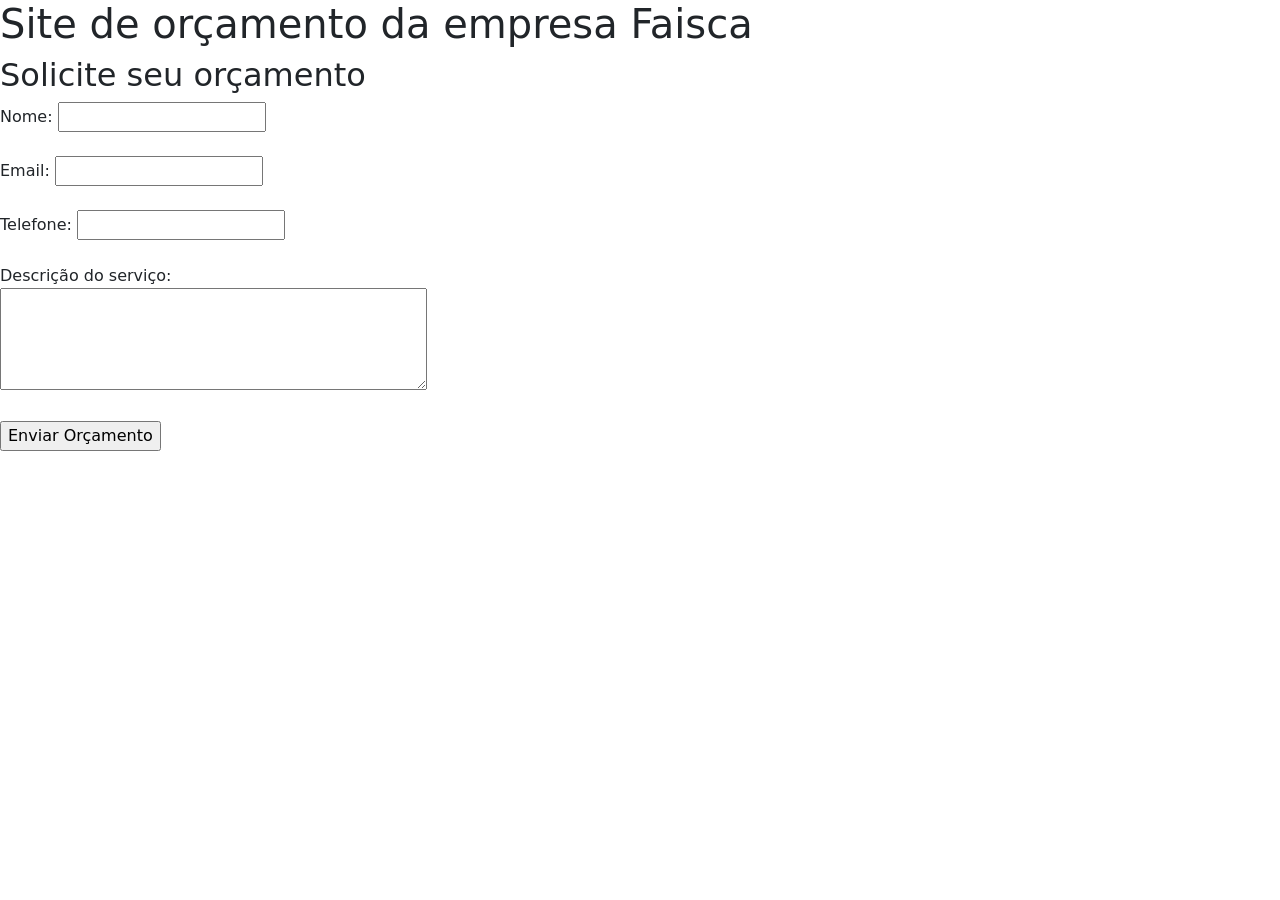
==== Html/index.html @ f2f2af8b "criação da pasta html" ====
<!DOCTYPE html>
<html lang="en">

<head>
    <meta charset="UTF-8">
    <meta name="viewport" content="width=device-width, initial-scale=1.0">
    <link href="https://cdn.jsdelivr.net/npm/bootstrap@5.3.8/dist/css/bootstrap.min.css" rel="stylesheet">
    <script src="https://cdn.jsdelivr.net/npm/bootstrap@5.3.8/dist/js/bootstrap.bundle.min.js"></script>
    <title>Faisca Orcamentos</title>
</head>
<body>
    <header>
        <h1> Site de orçamento da empresa Faisca </h1>
    </header> 
    <main>
        <section>
            <h2> Solicite seu orçamento </h2>
            <form action="processar_orcamento.php" method="POST">
                <label for="nome">Nome:</label>
                <input type="text" id="nome" name="nome" required><br><br>

                <label for="email">Email:</label>
                <input type="email" id="email" name="email" required><br><br>

                <label for="telefone">Telefone:</label>
                <input type="tel" id="telefone" name="telefone"><br><br>

                <label for="descricao">Descrição do serviço:</label><br>
                <textarea id="descricao" name="descricao" rows="4" cols="50" required></textarea><br><br>

                <input type="submit" value="Enviar Orçamento">
            </form>
    </main>
</body>

</html>
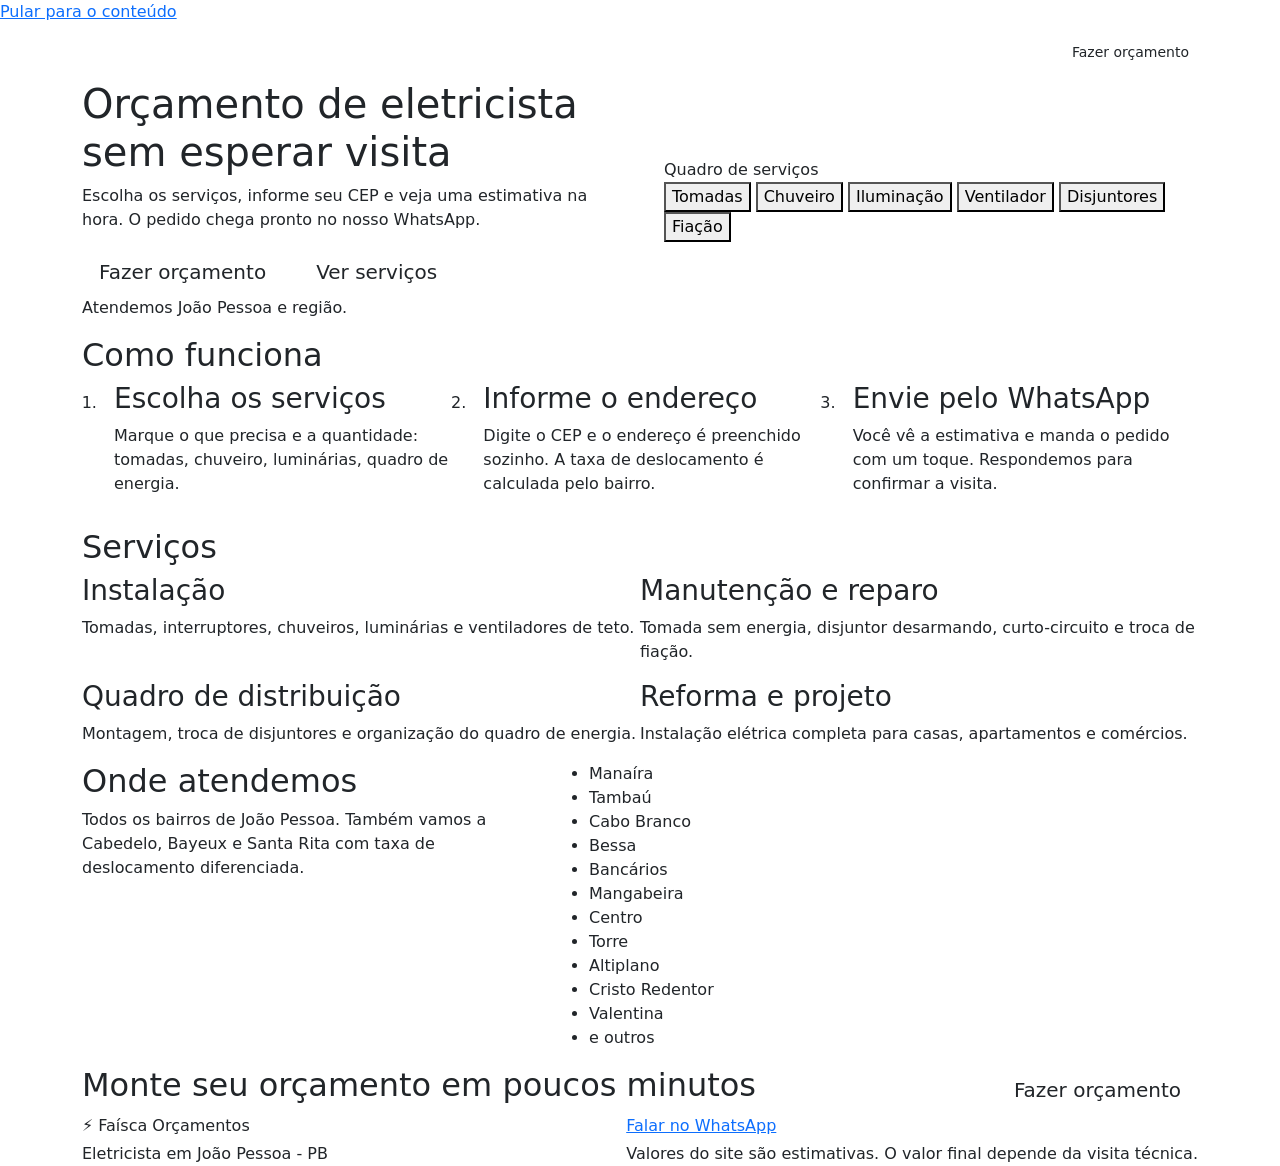
==== commit 7e3e01c1: "Merge branch 'main' of https://github.com/eumarllonln/faisca-orcamentos" ====
--- a/Html/index.html
+++ b/Html/index.html
@@ -1,36 +1,194 @@
 <!DOCTYPE html>
-<html lang="en">
-
+<html lang="pt-BR">
 <head>
     <meta charset="UTF-8">
     <meta name="viewport" content="width=device-width, initial-scale=1.0">
+    <meta name="description" content="Eletricista em João Pessoa. Monte seu orçamento online em poucos minutos e envie pelo WhatsApp.">
+    <title>Faísca Orçamentos | Eletricista em João Pessoa</title>
+
+    <link rel="preconnect" href="https://fonts.googleapis.com">
+    <link rel="preconnect" href="https://fonts.gstatic.com" crossorigin>
+    <link href="https://fonts.googleapis.com/css2?family=Archivo:wdth,wght@62..125,400..800&display=swap" rel="stylesheet">
     <link href="https://cdn.jsdelivr.net/npm/bootstrap@5.3.8/dist/css/bootstrap.min.css" rel="stylesheet">
-    <script src="https://cdn.jsdelivr.net/npm/bootstrap@5.3.8/dist/js/bootstrap.bundle.min.js"></script>
-    <title>Faisca Orcamentos</title>
+    <link rel="stylesheet" href="assets/css/style.css">
 </head>
 <body>
-    <header>
-        <h1> Site de orçamento da empresa Faisca </h1>
-    </header> 
-    <main>
-        <section>
-            <h2> Solicite seu orçamento </h2>
-            <form action="processar_orcamento.php" method="POST">
-                <label for="nome">Nome:</label>
-                <input type="text" id="nome" name="nome" required><br><br>
+    <a class="pular-conteudo" href="#conteudo">Pular para o conteúdo</a>
 
-                <label for="email">Email:</label>
-                <input type="email" id="email" name="email" required><br><br>
+    <!-- Navegação -->
+    <header class="topo">
+        <nav class="navbar navbar-expand-md navbar-dark">
+            <div class="container">
+                <a class="navbar-brand marca" href="index.html">
+                    <span class="marca-raio" aria-hidden="true">⚡</span> Faísca
+                </a>
+                <button class="navbar-toggler" type="button" data-bs-toggle="collapse" data-bs-target="#menu"
+                        aria-controls="menu" aria-expanded="false" aria-label="Abrir menu">
+                    <span class="navbar-toggler-icon"></span>
+                </button>
+                <div class="collapse navbar-collapse" id="menu">
+                    <ul class="navbar-nav ms-auto align-items-md-center gap-md-3">
+                        <li class="nav-item"><a class="nav-link" href="#como-funciona">Como funciona</a></li>
+                        <li class="nav-item"><a class="nav-link" href="#servicos">Serviços</a></li>
+                        <li class="nav-item"><a class="nav-link" href="#atendimento">Atendimento</a></li>
+                        <li class="nav-item"><a class="btn btn-faisca btn-sm" href="orcamento.html">Fazer orçamento</a></li>
+                    </ul>
+                </div>
+            </div>
+        </nav>
+    </header>
 
-                <label for="telefone">Telefone:</label>
-                <input type="tel" id="telefone" name="telefone"><br><br>
+    <main id="conteudo">
+        <!-- Hero: o quadro de disjuntores é o destaque da página -->
+        <section class="hero">
+            <div class="container">
+                <div class="row align-items-center g-5">
+                    <div class="col-lg-6">
+                        <h1 class="hero-titulo">Orçamento de eletricista sem esperar visita</h1>
+                        <p class="hero-texto">
+                            Escolha os serviços, informe seu CEP e veja uma estimativa na hora.
+                            O pedido chega pronto no nosso WhatsApp.
+                        </p>
+                        <div class="d-flex flex-wrap gap-3">
+                            <a class="btn btn-faisca btn-lg" href="orcamento.html">Fazer orçamento</a>
+                            <a class="btn btn-contorno btn-lg" href="#servicos">Ver serviços</a>
+                        </div>
+                        <p class="hero-nota">Atendemos João Pessoa e região.</p>
+                    </div>
 
-                <label for="descricao">Descrição do serviço:</label><br>
-                <textarea id="descricao" name="descricao" rows="4" cols="50" required></textarea><br><br>
+                    <div class="col-lg-6">
+                        <figure class="quadro" aria-label="Quadro de serviços. Clique em um disjuntor para ligar ou desligar.">
+                            <figcaption class="quadro-titulo">Quadro de serviços</figcaption>
+                            <div class="quadro-grade">
+                                <button class="disjuntor ligado" type="button" aria-pressed="true">
+                                    <span class="alavanca" aria-hidden="true"></span>
+                                    <span class="rotulo">Tomadas</span>
+                                </button>
+                                <button class="disjuntor ligado" type="button" aria-pressed="true">
+                                    <span class="alavanca" aria-hidden="true"></span>
+                                    <span class="rotulo">Chuveiro</span>
+                                </button>
+                                <button class="disjuntor ligado" type="button" aria-pressed="true">
+                                    <span class="alavanca" aria-hidden="true"></span>
+                                    <span class="rotulo">Iluminação</span>
+                                </button>
+                                <button class="disjuntor" type="button" aria-pressed="false">
+                                    <span class="alavanca" aria-hidden="true"></span>
+                                    <span class="rotulo">Ventilador</span>
+                                </button>
+                                <button class="disjuntor ligado" type="button" aria-pressed="true">
+                                    <span class="alavanca" aria-hidden="true"></span>
+                                    <span class="rotulo">Disjuntores</span>
+                                </button>
+                                <button class="disjuntor ligado" type="button" aria-pressed="true">
+                                    <span class="alavanca" aria-hidden="true"></span>
+                                    <span class="rotulo">Fiação</span>
+                                </button>
+                            </div>
+                        </figure>
+                    </div>
+                </div>
+            </div>
+        </section>
 
-                <input type="submit" value="Enviar Orçamento">
-            </form>
+        <!-- Como funciona: é uma sequência real, por isso os números -->
+        <section class="secao" id="como-funciona">
+            <div class="container">
+                <h2 class="secao-titulo">Como funciona</h2>
+                <ol class="passos row g-4">
+                    <li class="col-md-4">
+                        <h3>Escolha os serviços</h3>
+                        <p>Marque o que precisa e a quantidade: tomadas, chuveiro, luminárias, quadro de energia.</p>
+                    </li>
+                    <li class="col-md-4">
+                        <h3>Informe o endereço</h3>
+                        <p>Digite o CEP e o endereço é preenchido sozinho. A taxa de deslocamento é calculada pelo bairro.</p>
+                    </li>
+                    <li class="col-md-4">
+                        <h3>Envie pelo WhatsApp</h3>
+                        <p>Você vê a estimativa e manda o pedido com um toque. Respondemos para confirmar a visita.</p>
+                    </li>
+                </ol>
+            </div>
+        </section>
+
+        <!-- Serviços -->
+        <section class="secao secao-clara" id="servicos">
+            <div class="container">
+                <h2 class="secao-titulo">Serviços</h2>
+                <div class="row g-0 lista-servicos">
+                    <div class="col-md-6 servico">
+                        <h3>Instalação</h3>
+                        <p>Tomadas, interruptores, chuveiros, luminárias e ventiladores de teto.</p>
+                    </div>
+                    <div class="col-md-6 servico">
+                        <h3>Manutenção e reparo</h3>
+                        <p>Tomada sem energia, disjuntor desarmando, curto-circuito e troca de fiação.</p>
+                    </div>
+                    <div class="col-md-6 servico">
+                        <h3>Quadro de distribuição</h3>
+                        <p>Montagem, troca de disjuntores e organização do quadro de energia.</p>
+                    </div>
+                    <div class="col-md-6 servico">
+                        <h3>Reforma e projeto</h3>
+                        <p>Instalação elétrica completa para casas, apartamentos e comércios.</p>
+                    </div>
+                </div>
+            </div>
+        </section>
+
+        <!-- Área de atendimento -->
+        <section class="secao" id="atendimento">
+            <div class="container">
+                <div class="row g-4 align-items-start">
+                    <div class="col-lg-5">
+                        <h2 class="secao-titulo">Onde atendemos</h2>
+                        <p>Todos os bairros de João Pessoa. Também vamos a Cabedelo, Bayeux e Santa Rita com taxa de deslocamento diferenciada.</p>
+                    </div>
+                    <div class="col-lg-7">
+                        <ul class="bairros">
+                            <li>Manaíra</li>
+                            <li>Tambaú</li>
+                            <li>Cabo Branco</li>
+                            <li>Bessa</li>
+                            <li>Bancários</li>
+                            <li>Mangabeira</li>
+                            <li>Centro</li>
+                            <li>Torre</li>
+                            <li>Altiplano</li>
+                            <li>Cristo Redentor</li>
+                            <li>Valentina</li>
+                            <li>e outros</li>
+                        </ul>
+                    </div>
+                </div>
+            </div>
+        </section>
+
+        <!-- Chamada final -->
+        <section class="chamada">
+            <div class="container d-md-flex align-items-center justify-content-between gap-4">
+                <h2 class="chamada-titulo">Monte seu orçamento em poucos minutos</h2>
+                <a class="btn btn-grafite btn-lg" href="orcamento.html">Fazer orçamento</a>
+            </div>
+        </section>
     </main>
+
+    <footer class="rodape">
+        <div class="container d-md-flex justify-content-between gap-4">
+            <div>
+                <p class="marca mb-1"><span class="marca-raio" aria-hidden="true">⚡</span> Faísca Orçamentos</p>
+                <p class="mb-0">Eletricista em João Pessoa - PB</p>
+            </div>
+            <div class="mt-3 mt-md-0">
+                <a class="link-rodape" href="https://wa.me/5583900000000?text=Ol%C3%A1!%20Vim%20pelo%20site%20da%20Fa%C3%ADsca."
+                   target="_blank" rel="noopener">Falar no WhatsApp</a>
+                <p class="mb-0 mt-1 rodape-aviso">Valores do site são estimativas. O valor final depende da visita técnica.</p>
+            </div>
+        </div>
+    </footer>
+
+    <script src="https://cdn.jsdelivr.net/npm/bootstrap@5.3.8/dist/js/bootstrap.bundle.min.js"></script>
+    <script src="assets/js/main.js"></script>
 </body>
-
-</html>+</html>
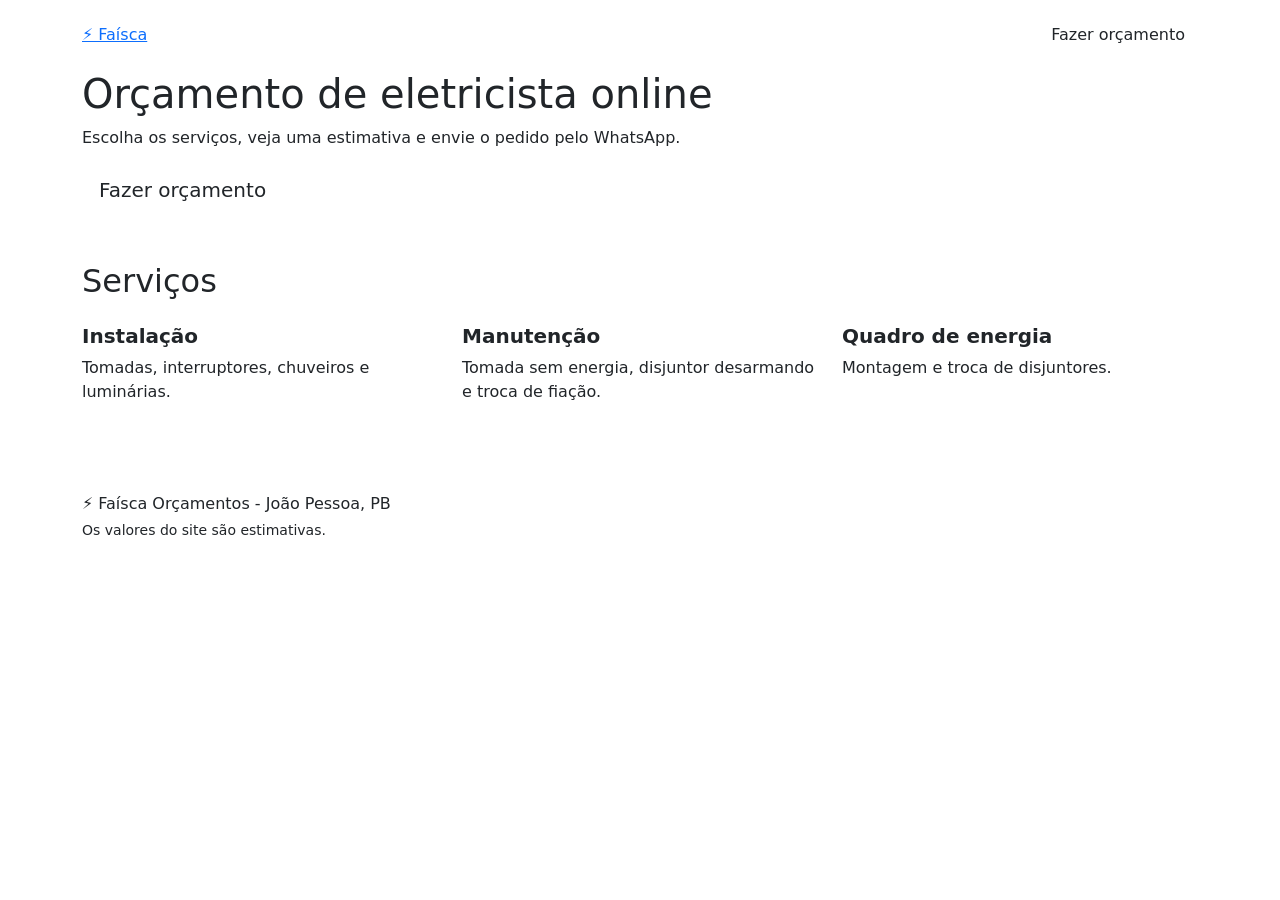
==== commit ee9ae57d: "Merge branch 'main' of https://github.com/eumarllonln/faisca-orcamentos" ====
--- a/Html/index.html
+++ b/Html/index.html
@@ -3,188 +3,55 @@
 <head>
     <meta charset="UTF-8">
     <meta name="viewport" content="width=device-width, initial-scale=1.0">
-    <meta name="description" content="Eletricista em João Pessoa. Monte seu orçamento online em poucos minutos e envie pelo WhatsApp.">
-    <title>Faísca Orçamentos | Eletricista em João Pessoa</title>
-
-    <link rel="preconnect" href="https://fonts.googleapis.com">
-    <link rel="preconnect" href="https://fonts.gstatic.com" crossorigin>
-    <link href="https://fonts.googleapis.com/css2?family=Archivo:wdth,wght@62..125,400..800&display=swap" rel="stylesheet">
+    <title>Faísca Orçamentos</title>
     <link href="https://cdn.jsdelivr.net/npm/bootstrap@5.3.8/dist/css/bootstrap.min.css" rel="stylesheet">
     <link rel="stylesheet" href="assets/css/style.css">
 </head>
 <body>
-    <a class="pular-conteudo" href="#conteudo">Pular para o conteúdo</a>
 
-    <!-- Navegação -->
+    <!-- Menu -->
     <header class="topo">
-        <nav class="navbar navbar-expand-md navbar-dark">
-            <div class="container">
-                <a class="navbar-brand marca" href="index.html">
-                    <span class="marca-raio" aria-hidden="true">⚡</span> Faísca
-                </a>
-                <button class="navbar-toggler" type="button" data-bs-toggle="collapse" data-bs-target="#menu"
-                        aria-controls="menu" aria-expanded="false" aria-label="Abrir menu">
-                    <span class="navbar-toggler-icon"></span>
-                </button>
-                <div class="collapse navbar-collapse" id="menu">
-                    <ul class="navbar-nav ms-auto align-items-md-center gap-md-3">
-                        <li class="nav-item"><a class="nav-link" href="#como-funciona">Como funciona</a></li>
-                        <li class="nav-item"><a class="nav-link" href="#servicos">Serviços</a></li>
-                        <li class="nav-item"><a class="nav-link" href="#atendimento">Atendimento</a></li>
-                        <li class="nav-item"><a class="btn btn-faisca btn-sm" href="orcamento.html">Fazer orçamento</a></li>
-                    </ul>
-                </div>
-            </div>
+        <nav class="container d-flex justify-content-between align-items-center py-3">
+            <a class="marca" href="index.html">⚡ Faísca</a>
+            <a class="btn btn-faisca" href="orcamento.html">Fazer orçamento</a>
         </nav>
     </header>
 
-    <main id="conteudo">
-        <!-- Hero: o quadro de disjuntores é o destaque da página -->
+    <main>
+        <!-- Chamada principal -->
         <section class="hero">
             <div class="container">
-                <div class="row align-items-center g-5">
-                    <div class="col-lg-6">
-                        <h1 class="hero-titulo">Orçamento de eletricista sem esperar visita</h1>
-                        <p class="hero-texto">
-                            Escolha os serviços, informe seu CEP e veja uma estimativa na hora.
-                            O pedido chega pronto no nosso WhatsApp.
-                        </p>
-                        <div class="d-flex flex-wrap gap-3">
-                            <a class="btn btn-faisca btn-lg" href="orcamento.html">Fazer orçamento</a>
-                            <a class="btn btn-contorno btn-lg" href="#servicos">Ver serviços</a>
-                        </div>
-                        <p class="hero-nota">Atendemos João Pessoa e região.</p>
-                    </div>
-
-                    <div class="col-lg-6">
-                        <figure class="quadro" aria-label="Quadro de serviços. Clique em um disjuntor para ligar ou desligar.">
-                            <figcaption class="quadro-titulo">Quadro de serviços</figcaption>
-                            <div class="quadro-grade">
-                                <button class="disjuntor ligado" type="button" aria-pressed="true">
-                                    <span class="alavanca" aria-hidden="true"></span>
-                                    <span class="rotulo">Tomadas</span>
-                                </button>
-                                <button class="disjuntor ligado" type="button" aria-pressed="true">
-                                    <span class="alavanca" aria-hidden="true"></span>
-                                    <span class="rotulo">Chuveiro</span>
-                                </button>
-                                <button class="disjuntor ligado" type="button" aria-pressed="true">
-                                    <span class="alavanca" aria-hidden="true"></span>
-                                    <span class="rotulo">Iluminação</span>
-                                </button>
-                                <button class="disjuntor" type="button" aria-pressed="false">
-                                    <span class="alavanca" aria-hidden="true"></span>
-                                    <span class="rotulo">Ventilador</span>
-                                </button>
-                                <button class="disjuntor ligado" type="button" aria-pressed="true">
-                                    <span class="alavanca" aria-hidden="true"></span>
-                                    <span class="rotulo">Disjuntores</span>
-                                </button>
-                                <button class="disjuntor ligado" type="button" aria-pressed="true">
-                                    <span class="alavanca" aria-hidden="true"></span>
-                                    <span class="rotulo">Fiação</span>
-                                </button>
-                            </div>
-                        </figure>
-                    </div>
-                </div>
-            </div>
-        </section>
-
-        <!-- Como funciona: é uma sequência real, por isso os números -->
-        <section class="secao" id="como-funciona">
-            <div class="container">
-                <h2 class="secao-titulo">Como funciona</h2>
-                <ol class="passos row g-4">
-                    <li class="col-md-4">
-                        <h3>Escolha os serviços</h3>
-                        <p>Marque o que precisa e a quantidade: tomadas, chuveiro, luminárias, quadro de energia.</p>
-                    </li>
-                    <li class="col-md-4">
-                        <h3>Informe o endereço</h3>
-                        <p>Digite o CEP e o endereço é preenchido sozinho. A taxa de deslocamento é calculada pelo bairro.</p>
-                    </li>
-                    <li class="col-md-4">
-                        <h3>Envie pelo WhatsApp</h3>
-                        <p>Você vê a estimativa e manda o pedido com um toque. Respondemos para confirmar a visita.</p>
-                    </li>
-                </ol>
+                <h1>Orçamento de eletricista online</h1>
+                <p>Escolha os serviços, veja uma estimativa e envie o pedido pelo WhatsApp.</p>
+                <a class="btn btn-faisca btn-lg" href="orcamento.html">Fazer orçamento</a>
             </div>
         </section>
 
         <!-- Serviços -->
-        <section class="secao secao-clara" id="servicos">
-            <div class="container">
-                <h2 class="secao-titulo">Serviços</h2>
-                <div class="row g-0 lista-servicos">
-                    <div class="col-md-6 servico">
-                        <h3>Instalação</h3>
-                        <p>Tomadas, interruptores, chuveiros, luminárias e ventiladores de teto.</p>
-                    </div>
-                    <div class="col-md-6 servico">
-                        <h3>Manutenção e reparo</h3>
-                        <p>Tomada sem energia, disjuntor desarmando, curto-circuito e troca de fiação.</p>
-                    </div>
-                    <div class="col-md-6 servico">
-                        <h3>Quadro de distribuição</h3>
-                        <p>Montagem, troca de disjuntores e organização do quadro de energia.</p>
-                    </div>
-                    <div class="col-md-6 servico">
-                        <h3>Reforma e projeto</h3>
-                        <p>Instalação elétrica completa para casas, apartamentos e comércios.</p>
-                    </div>
+        <section class="container py-5">
+            <h2 class="mb-4">Serviços</h2>
+            <div class="row g-4">
+                <div class="col-md-4">
+                    <h3 class="h5 fw-bold">Instalação</h3>
+                    <p>Tomadas, interruptores, chuveiros e luminárias.</p>
                 </div>
-            </div>
-        </section>
-
-        <!-- Área de atendimento -->
-        <section class="secao" id="atendimento">
-            <div class="container">
-                <div class="row g-4 align-items-start">
-                    <div class="col-lg-5">
-                        <h2 class="secao-titulo">Onde atendemos</h2>
-                        <p>Todos os bairros de João Pessoa. Também vamos a Cabedelo, Bayeux e Santa Rita com taxa de deslocamento diferenciada.</p>
-                    </div>
-                    <div class="col-lg-7">
-                        <ul class="bairros">
-                            <li>Manaíra</li>
-                            <li>Tambaú</li>
-                            <li>Cabo Branco</li>
-                            <li>Bessa</li>
-                            <li>Bancários</li>
-                            <li>Mangabeira</li>
-                            <li>Centro</li>
-                            <li>Torre</li>
-                            <li>Altiplano</li>
-                            <li>Cristo Redentor</li>
-                            <li>Valentina</li>
-                            <li>e outros</li>
-                        </ul>
-                    </div>
+                <div class="col-md-4">
+                    <h3 class="h5 fw-bold">Manutenção</h3>
+                    <p>Tomada sem energia, disjuntor desarmando e troca de fiação.</p>
                 </div>
-            </div>
-        </section>
-
-        <!-- Chamada final -->
-        <section class="chamada">
-            <div class="container d-md-flex align-items-center justify-content-between gap-4">
-                <h2 class="chamada-titulo">Monte seu orçamento em poucos minutos</h2>
-                <a class="btn btn-grafite btn-lg" href="orcamento.html">Fazer orçamento</a>
+                <div class="col-md-4">
+                    <h3 class="h5 fw-bold">Quadro de energia</h3>
+                    <p>Montagem e troca de disjuntores.</p>
+                </div>
             </div>
         </section>
     </main>
 
+    <!-- Rodapé -->
     <footer class="rodape">
-        <div class="container d-md-flex justify-content-between gap-4">
-            <div>
-                <p class="marca mb-1"><span class="marca-raio" aria-hidden="true">⚡</span> Faísca Orçamentos</p>
-                <p class="mb-0">Eletricista em João Pessoa - PB</p>
-            </div>
-            <div class="mt-3 mt-md-0">
-                <a class="link-rodape" href="https://wa.me/5583900000000?text=Ol%C3%A1!%20Vim%20pelo%20site%20da%20Fa%C3%ADsca."
-                   target="_blank" rel="noopener">Falar no WhatsApp</a>
-                <p class="mb-0 mt-1 rodape-aviso">Valores do site são estimativas. O valor final depende da visita técnica.</p>
-            </div>
+        <div class="container py-4">
+            <p class="mb-1">⚡ Faísca Orçamentos - João Pessoa, PB</p>
+            <p class="mb-0 small">Os valores do site são estimativas.</p>
         </div>
     </footer>
 
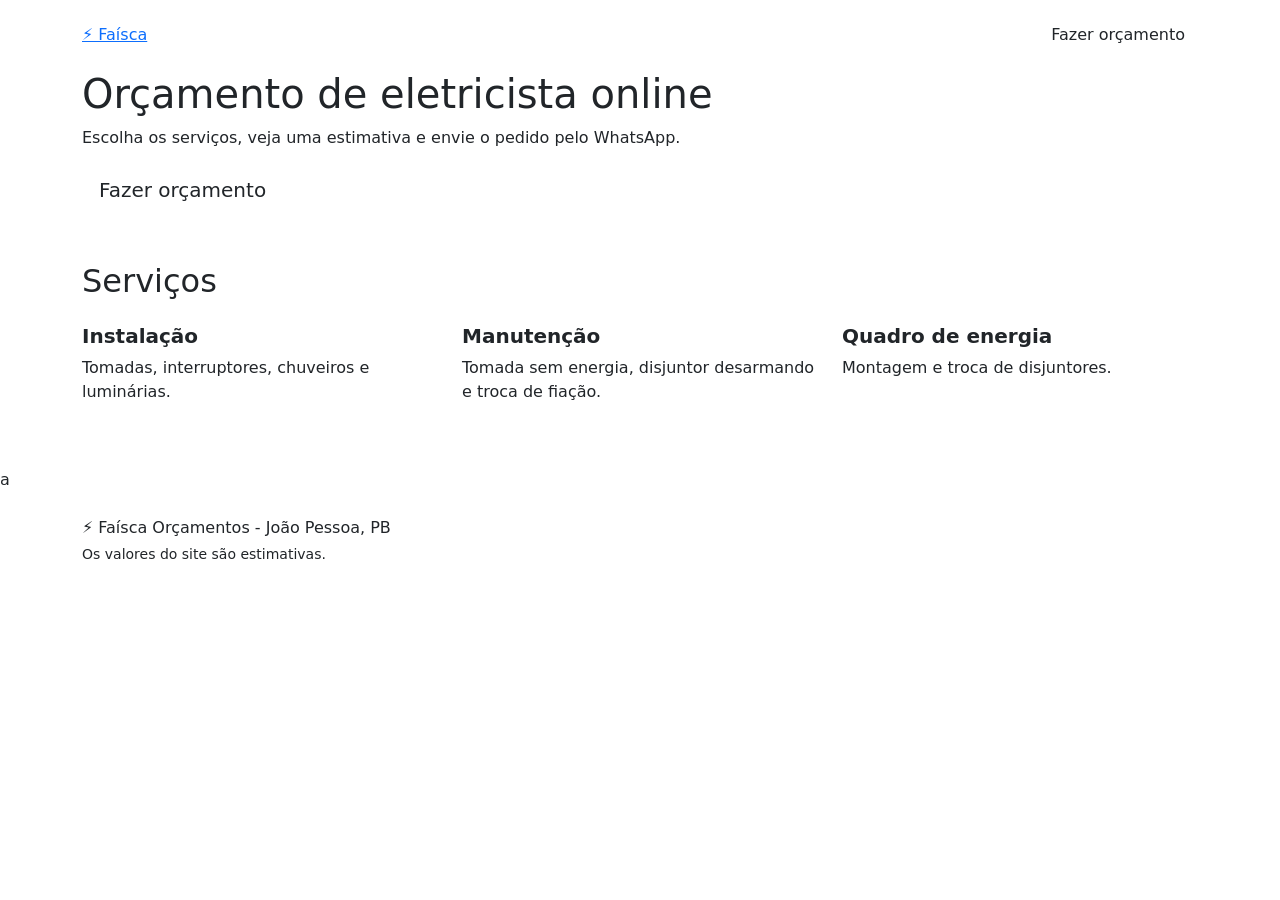
==== commit aa511c8c: "Merge branch 'main' of https://github.com/eumarllonln/faisca-orcamentos" ====
--- a/Html/index.html
+++ b/Html/index.html
@@ -47,7 +47,7 @@
         </section>
     </main>
 
-    <!-- Rodapé -->
+    <!-- Rodapé --> a
     <footer class="rodape">
         <div class="container py-4">
             <p class="mb-1">⚡ Faísca Orçamentos - João Pessoa, PB</p>
